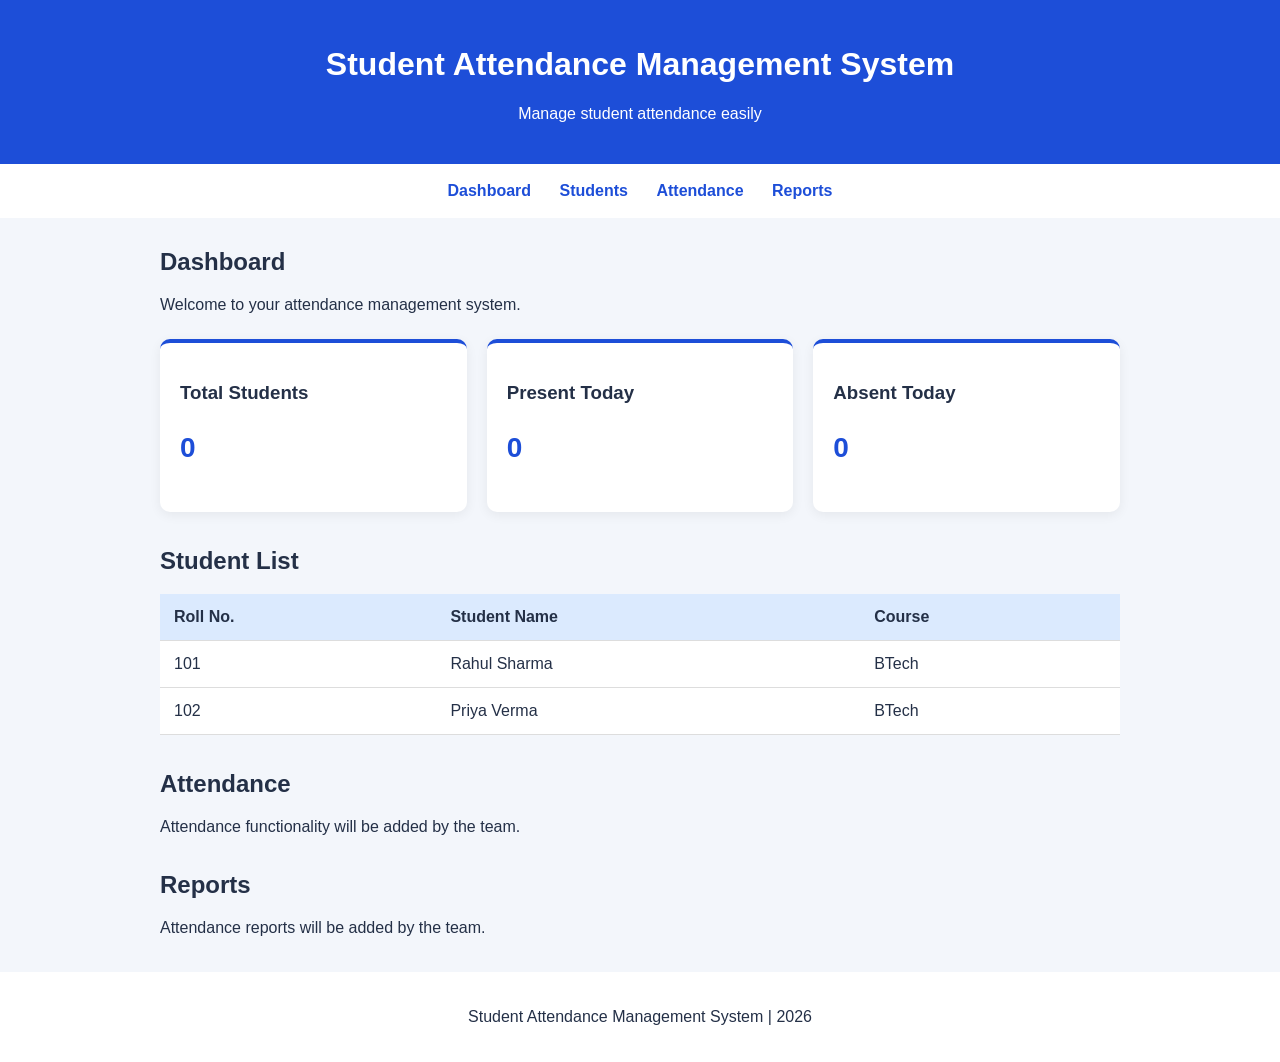
==== index.html @ 1b59be7e "Add files via upload" ====
<!DOCTYPE html>
<html lang="en">
<head>
    <meta charset="UTF-8">
    <meta name="viewport" content="width=device-width, initial-scale=1.0">
    <title>Student Attendance System</title>
    <link rel="stylesheet" href="style.css">
</head>
<body>
    <header>
        <h1>Student Attendance Management System</h1>
        <p>Manage student attendance easily</p>
    </header>

    <nav>
        <a href="#dashboard">Dashboard</a>
        <a href="#students">Students</a>
        <a href="#attendance">Attendance</a>
        <a href="#reports">Reports</a>
    </nav>

    <main>
        <section id="dashboard">
            <h2>Dashboard</h2>
            <p>Welcome to your attendance management system.</p>

            <div class="cards">
                <div class="card">
                    <h3>Total Students</h3>
                    <p>0</p>
                </div>

                <div class="card">
                    <h3>Present Today</h3>
                    <p>0</p>
                </div>

                <div class="card">
                    <h3>Absent Today</h3>
                    <p>0</p>
                </div>
            </div>
        </section>

        <section id="students">
            <h2>Student List</h2>
            <table>
                <thead>
                    <tr>
                        <th>Roll No.</th>
                        <th>Student Name</th>
                        <th>Course</th>
                    </tr>
                </thead>
                <tbody>
                    <tr>
                        <td>101</td>
                        <td>Rahul Sharma</td>
                        <td>BTech</td>
                    </tr>
                    <tr>
                        <td>102</td>
                        <td>Priya Verma</td>
                        <td>BTech</td>
                    </tr>
                </tbody>
            </table>
        </section>

        <section id="attendance">
            <h2>Attendance</h2>
            <p>Attendance functionality will be added by the team.</p>
        </section>

        <section id="reports">
            <h2>Reports</h2>
            <p>Attendance reports will be added by the team.</p>
        </section>
    </main>

    <footer>
        <p>Student Attendance Management System | 2026</p>
    </footer>
</body>
</html>
---- style.css ----
* {
    box-sizing: border-box;
}

body {
    margin: 0;
    font-family: Arial, sans-serif;
    background: #f3f6fb;
    color: #243047;
}

header {
    background: #1d4ed8;
    color: white;
    text-align: center;
    padding: 25px 15px;
}

nav {
    background: white;
    padding: 18px;
    text-align: center;
}

nav a {
    color: #1d4ed8;
    text-decoration: none;
    font-weight: bold;
    margin: 0 12px;
}

main {
    max-width: 1000px;
    margin: 30px auto;
    padding: 0 20px;
}

.cards {
    display: grid;
    grid-template-columns: repeat(3, 1fr);
    gap: 20px;
    margin: 25px 0;
}

.card {
    background: white;
    padding: 20px;
    border-radius: 10px;
    border-top: 4px solid #1d4ed8;
    box-shadow: 0 3px 12px #00000010;
}

.card p {
    color: #1d4ed8;
    font-size: 28px;
    font-weight: bold;
}

table {
    width: 100%;
    border-collapse: collapse;
    background: white;
}

th, td {
    padding: 14px;
    text-align: left;
    border-bottom: 1px solid #ddd;
}

th {
    background: #dbeafe;
}

section {
    margin-bottom: 35px;
}

footer {
    text-align: center;
    padding: 20px;
    background: white;
}

@media (max-width: 600px) {
    .cards {
        grid-template-columns: 1fr;
    }

    nav a {
        display: inline-block;
        margin: 8px;
    }
}
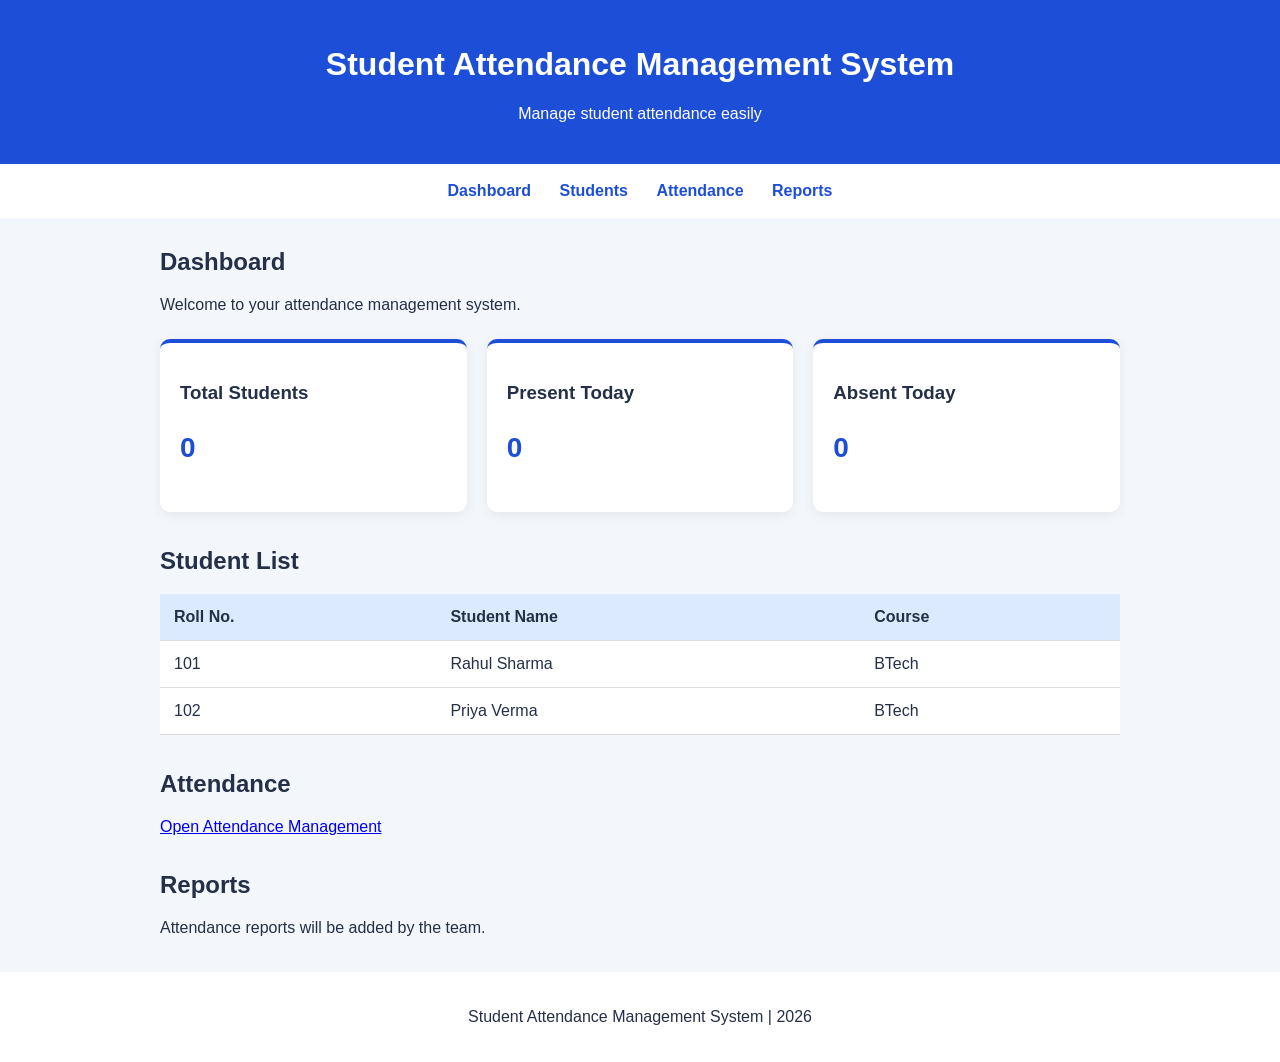
==== commit 0435be7b: "Update index.html" ====
--- a/index.html
+++ b/index.html
@@ -70,7 +70,9 @@
 
         <section id="attendance">
             <h2>Attendance</h2>
-            <p>Attendance functionality will be added by the team.</p>
+            <p>
+               <a href="attendance.html">Open Attendance Management</a>
+        </p>
         </section>
 
         <section id="reports">
@@ -83,4 +85,4 @@
         <p>Student Attendance Management System | 2026</p>
     </footer>
 </body>
-</html>+</html>
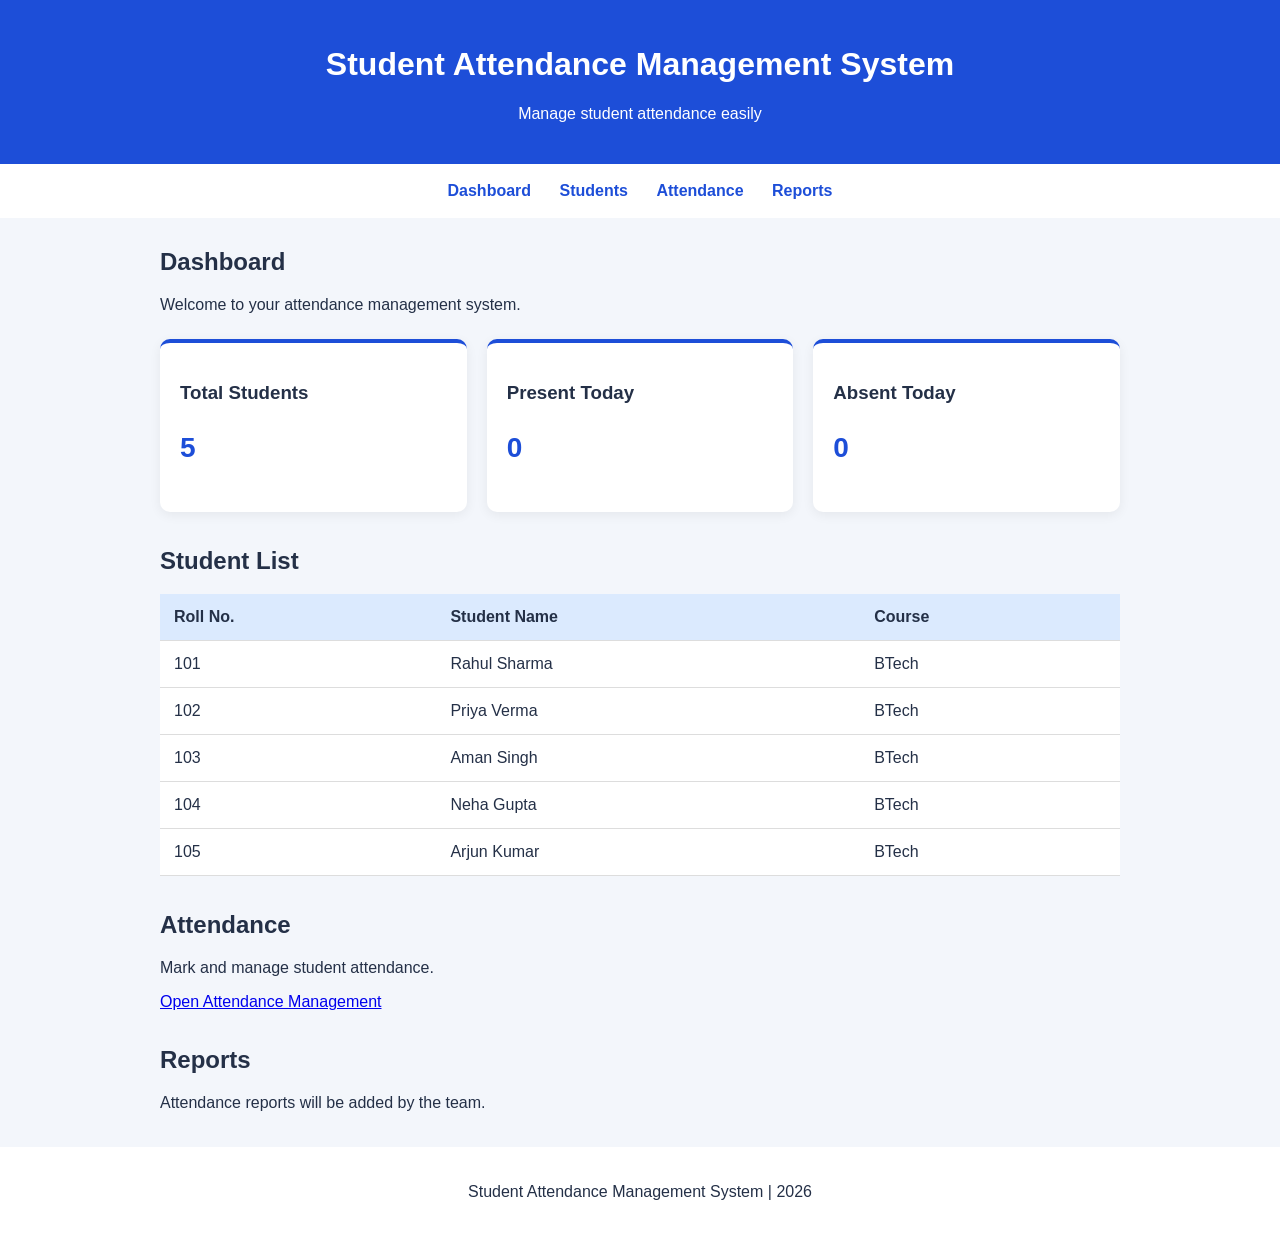
==== commit 19a2cc0f: "Update index.html" ====
--- a/index.html
+++ b/index.html
@@ -21,6 +21,7 @@
     </nav>
 
     <main>
+        <!-- Dashboard Section -->
         <section id="dashboard">
             <h2>Dashboard</h2>
             <p>Welcome to your attendance management system.</p>
@@ -28,7 +29,7 @@
             <div class="cards">
                 <div class="card">
                     <h3>Total Students</h3>
-                    <p>0</p>
+                    <p>5</p>
                 </div>
 
                 <div class="card">
@@ -43,8 +44,10 @@
             </div>
         </section>
 
+        <!-- Student List Section -->
         <section id="students">
             <h2>Student List</h2>
+
             <table>
                 <thead>
                     <tr>
@@ -53,6 +56,7 @@
                         <th>Course</th>
                     </tr>
                 </thead>
+
                 <tbody>
                     <tr>
                         <td>101</td>
@@ -64,17 +68,35 @@
                         <td>Priya Verma</td>
                         <td>BTech</td>
                     </tr>
+                    <tr>
+                        <td>103</td>
+                        <td>Aman Singh</td>
+                        <td>BTech</td>
+                    </tr>
+                    <tr>
+                        <td>104</td>
+                        <td>Neha Gupta</td>
+                        <td>BTech</td>
+                    </tr>
+                    <tr>
+                        <td>105</td>
+                        <td>Arjun Kumar</td>
+                        <td>BTech</td>
+                    </tr>
                 </tbody>
             </table>
         </section>
 
+        <!-- Attendance Section -->
         <section id="attendance">
             <h2>Attendance</h2>
+            <p>Mark and manage student attendance.</p>
             <p>
-               <a href="attendance.html">Open Attendance Management</a>
-        </p>
+                <a href="attendance.html">Open Attendance Management</a>
+            </p>
         </section>
 
+        <!-- Reports Section -->
         <section id="reports">
             <h2>Reports</h2>
             <p>Attendance reports will be added by the team.</p>
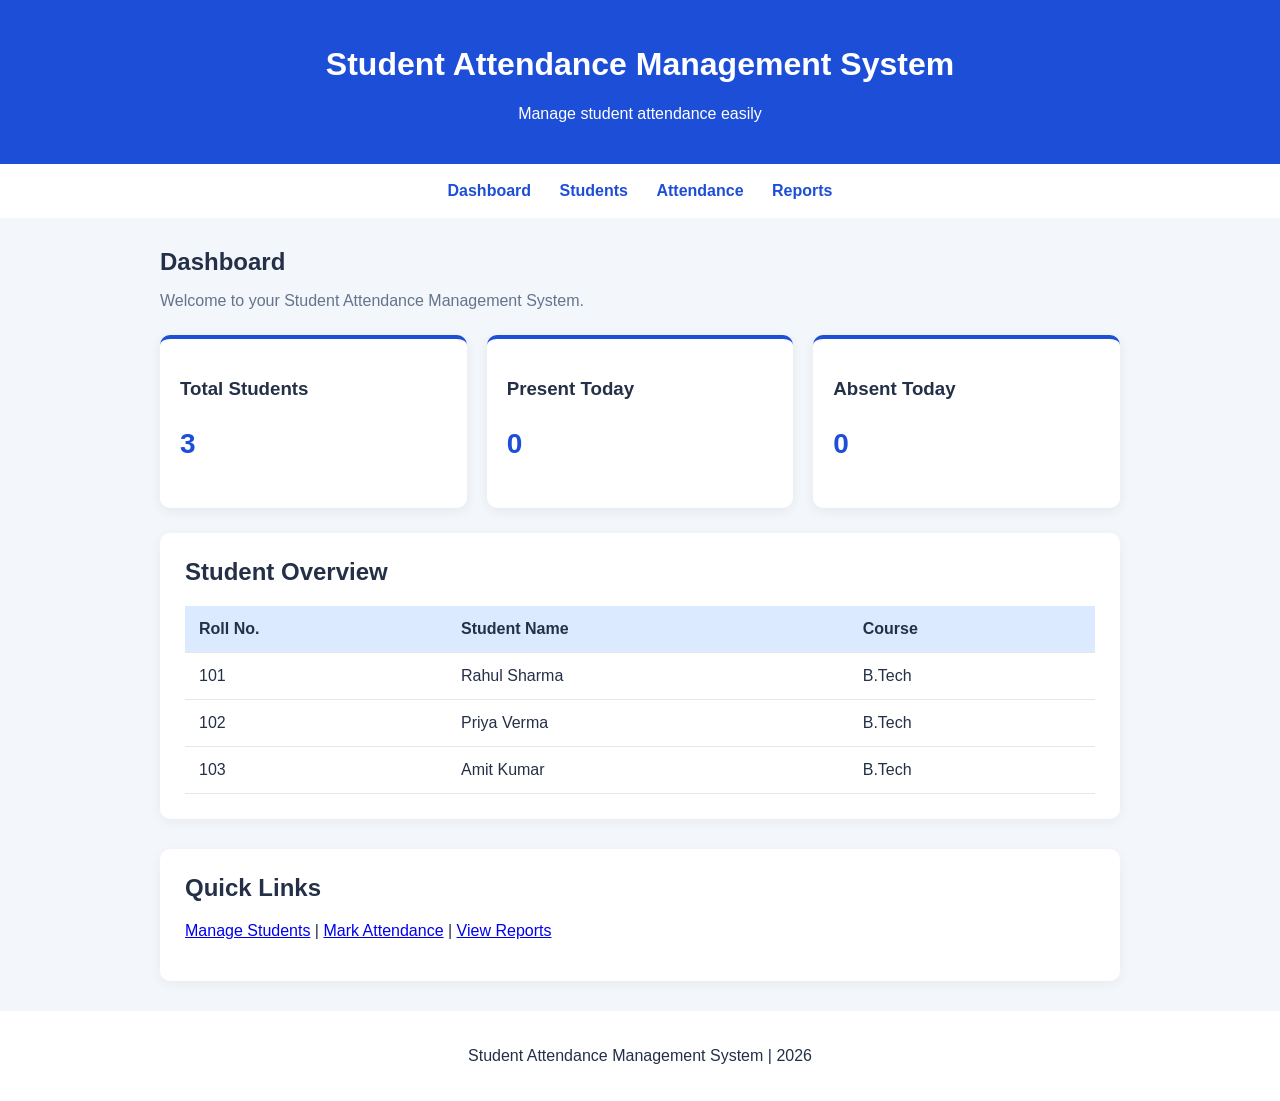
==== commit 4315e3eb: "Improve dashboard and page layouts" ====
--- a/index.html
+++ b/index.html
@@ -4,107 +4,95 @@
 <head>
     <meta charset="UTF-8">
     <meta name="viewport" content="width=device-width, initial-scale=1.0">
-    <title>Student Attendance System</title>
+    <title>Dashboard - Student Attendance Management System</title>
     <link rel="stylesheet" href="style.css">
 </head>
 <body>
+
     <header>
         <h1>Student Attendance Management System</h1>
         <p>Manage student attendance easily</p>
     </header>
 
     <nav>
-        <a href="#dashboard">Dashboard</a>
-        <a href="#students">Students</a>
-        <a href="#attendance">Attendance</a>
-        <a href="#reports">Reports</a>
+        <a href="index.html">Dashboard</a>
+        <a href="students.html">Students</a>
+        <a href="attendance.html">Attendance</a>
+        <a href="reports.html">Reports</a>
     </nav>
 
     <main>
-        <!-- Dashboard Section -->
-        <section id="dashboard">
+        <section class="page-header">
             <h2>Dashboard</h2>
-            <p>Welcome to your attendance management system.</p>
+            <p>Welcome to your Student Attendance Management System.</p>
+        </section>
 
-            <div class="cards">
-                <div class="card">
-                    <h3>Total Students</h3>
-                    <p>5</p>
-                </div>
+        <section class="cards">
+            <div class="card">
+                <h3>Total Students</h3>
+                <p>3</p>
+            </div>
 
-                <div class="card">
-                    <h3>Present Today</h3>
-                    <p>0</p>
-                </div>
+            <div class="card">
+                <h3>Present Today</h3>
+                <p>0</p>
+            </div>
 
-                <div class="card">
-                    <h3>Absent Today</h3>
-                    <p>0</p>
-                </div>
+            <div class="card">
+                <h3>Absent Today</h3>
+                <p>0</p>
             </div>
         </section>
 
-        <!-- Student List Section -->
-        <section id="students">
-            <h2>Student List</h2>
+        <section class="table-section">
+            <h2>Student Overview</h2>
 
-            <table>
-                <thead>
-                    <tr>
-                        <th>Roll No.</th>
-                        <th>Student Name</th>
-                        <th>Course</th>
-                    </tr>
-                </thead>
+            <div class="table-container">
+                <table>
+                    <thead>
+                        <tr>
+                            <th>Roll No.</th>
+                            <th>Student Name</th>
+                            <th>Course</th>
+                        </tr>
+                    </thead>
 
-                <tbody>
-                    <tr>
-                        <td>101</td>
-                        <td>Rahul Sharma</td>
-                        <td>BTech</td>
-                    </tr>
-                    <tr>
-                        <td>102</td>
-                        <td>Priya Verma</td>
-                        <td>BTech</td>
-                    </tr>
-                    <tr>
-                        <td>103</td>
-                        <td>Aman Singh</td>
-                        <td>BTech</td>
-                    </tr>
-                    <tr>
-                        <td>104</td>
-                        <td>Neha Gupta</td>
-                        <td>BTech</td>
-                    </tr>
-                    <tr>
-                        <td>105</td>
-                        <td>Arjun Kumar</td>
-                        <td>BTech</td>
-                    </tr>
-                </tbody>
-            </table>
+                    <tbody>
+                        <tr>
+                            <td>101</td>
+                            <td>Rahul Sharma</td>
+                            <td>B.Tech</td>
+                        </tr>
+
+                        <tr>
+                            <td>102</td>
+                            <td>Priya Verma</td>
+                            <td>B.Tech</td>
+                        </tr>
+
+                        <tr>
+                            <td>103</td>
+                            <td>Amit Kumar</td>
+                            <td>B.Tech</td>
+                        </tr>
+                    </tbody>
+                </table>
+            </div>
         </section>
 
-        <!-- Attendance Section -->
-        <section id="attendance">
-            <h2>Attendance</h2>
-            <p>Mark and manage student attendance.</p>
+        <section class="table-section">
+            <h2>Quick Links</h2>
             <p>
-                <a href="attendance.html">Open Attendance Management</a>
+                <a href="students.html">Manage Students</a> |
+                <a href="attendance.html">Mark Attendance</a> |
+                <a href="reports.html">View Reports</a>
             </p>
-        </section>
-
-        <!-- Reports Section -->
-        <section id="reports">
-            <h2>Reports</h2>
-            <p>Attendance reports will be added by the team.</p>
         </section>
     </main>
 
     <footer>
         <p>Student Attendance Management System | 2026</p>
     </footer>
+
 </body>
 </html>
--- a/style.css
+++ b/style.css
@@ -92,4 +92,233 @@
         display: inline-block;
         margin: 8px;
     }
-}+}
+
+/* Attendance Page */
+
+.page-header {
+    margin-bottom: 25px;
+}
+
+.page-header h2 {
+    margin-bottom: 8px;
+}
+
+.page-header p {
+    color: #64748b;
+}
+
+.attendance-controls {
+    display: flex;
+    align-items: end;
+    justify-content: space-between;
+    gap: 20px;
+    background: white;
+    padding: 20px;
+    margin-bottom: 25px;
+    border-radius: 10px;
+    box-shadow: 0 3px 12px #0000000d;
+}
+
+.form-group {
+    display: flex;
+    flex-direction: column;
+    gap: 8px;
+}
+
+.form-group label {
+    font-weight: bold;
+}
+
+.form-group input {
+    padding: 10px;
+    border: 1px solid #cbd5e1;
+    border-radius: 6px;
+    font-size: 15px;
+}
+
+.attendance-controls button,
+.attendance-action button {
+    background: #1d4ed8;
+    color: white;
+    border: none;
+    border-radius: 6px;
+    padding: 11px 18px;
+    cursor: pointer;
+    font-weight: bold;
+}
+
+.attendance-controls button:hover,
+.attendance-action button:hover {
+    opacity: 0.9;
+}
+
+.table-section {
+    background: white;
+    padding: 25px;
+    margin-bottom: 30px;
+    border-radius: 10px;
+    box-shadow: 0 3px 12px #0000000d;
+}
+
+.table-section h2 {
+    margin-top: 0;
+    margin-bottom: 20px;
+}
+
+.table-container {
+    overflow-x: auto;
+}
+
+.table-container table {
+    width: 100%;
+    border-collapse: collapse;
+}
+
+.table-container th,
+.table-container td {
+    padding: 14px;
+    text-align: left;
+    border-bottom: 1px solid #e5e7eb;
+}
+
+.table-container th {
+    background: #dbeafe;
+}
+
+.attendance-action {
+    display: flex;
+    align-items: center;
+    justify-content: space-between;
+    margin-top: 20px;
+}
+
+#message {
+    font-weight: bold;
+    margin: 0;
+}
+
+@media (max-width: 600px) {
+    .attendance-controls {
+        flex-direction: column;
+        align-items: stretch;
+    }
+
+    .attendance-action {
+        flex-direction: column;
+        align-items: stretch;
+        gap: 15px;
+    }
+}
+
+/* Students Page */
+
+.student-actions {
+    display: flex;
+    align-items: end;
+    justify-content: space-between;
+    gap: 20px;
+    background: white;
+    padding: 20px;
+    margin-bottom: 25px;
+    border-radius: 10px;
+    box-shadow: 0 3px 12px #0000000d;
+}
+
+.student-actions .form-group {
+    flex: 1;
+}
+
+.student-actions input {
+    width: 100%;
+    max-width: 400px;
+}
+
+.student-actions button {
+    background: #1d4ed8;
+    color: white;
+    border: none;
+    border-radius: 6px;
+    padding: 11px 18px;
+    cursor: pointer;
+    font-weight: bold;
+}
+
+.student-actions button:hover {
+    opacity: 0.9;
+}
+
+.table-section button {
+    padding: 7px 10px;
+    margin: 2px;
+    border: none;
+    border-radius: 5px;
+    cursor: pointer;
+}
+
+@media (max-width: 600px) {
+    .student-actions {
+        flex-direction: column;
+        align-items: stretch;
+    }
+
+    .student-actions button {
+        width: 100%;
+    }
+}
+
+/* Students Page */
+
+.student-actions {
+    display: flex;
+    align-items: end;
+    justify-content: space-between;
+    gap: 20px;
+    background: white;
+    padding: 20px;
+    margin-bottom: 25px;
+    border-radius: 10px;
+    box-shadow: 0 3px 12px #0000000d;
+}
+
+.student-actions .form-group {
+    flex: 1;
+}
+
+.student-actions input {
+    width: 100%;
+    max-width: 400px;
+}
+
+.student-actions button {
+    background: #1d4ed8;
+    color: white;
+    border: none;
+    border-radius: 6px;
+    padding: 11px 18px;
+    cursor: pointer;
+    font-weight: bold;
+}
+
+.student-actions button:hover {
+    opacity: 0.9;
+}
+
+.table-section button {
+    padding: 7px 10px;
+    margin: 2px;
+    border: none;
+    border-radius: 5px;
+    cursor: pointer;
+}
+
+@media (max-width: 600px) {
+    .student-actions {
+        flex-direction: column;
+        align-items: stretch;
+    }
+
+    .student-actions button {
+        width: 100%;
+    }
+}
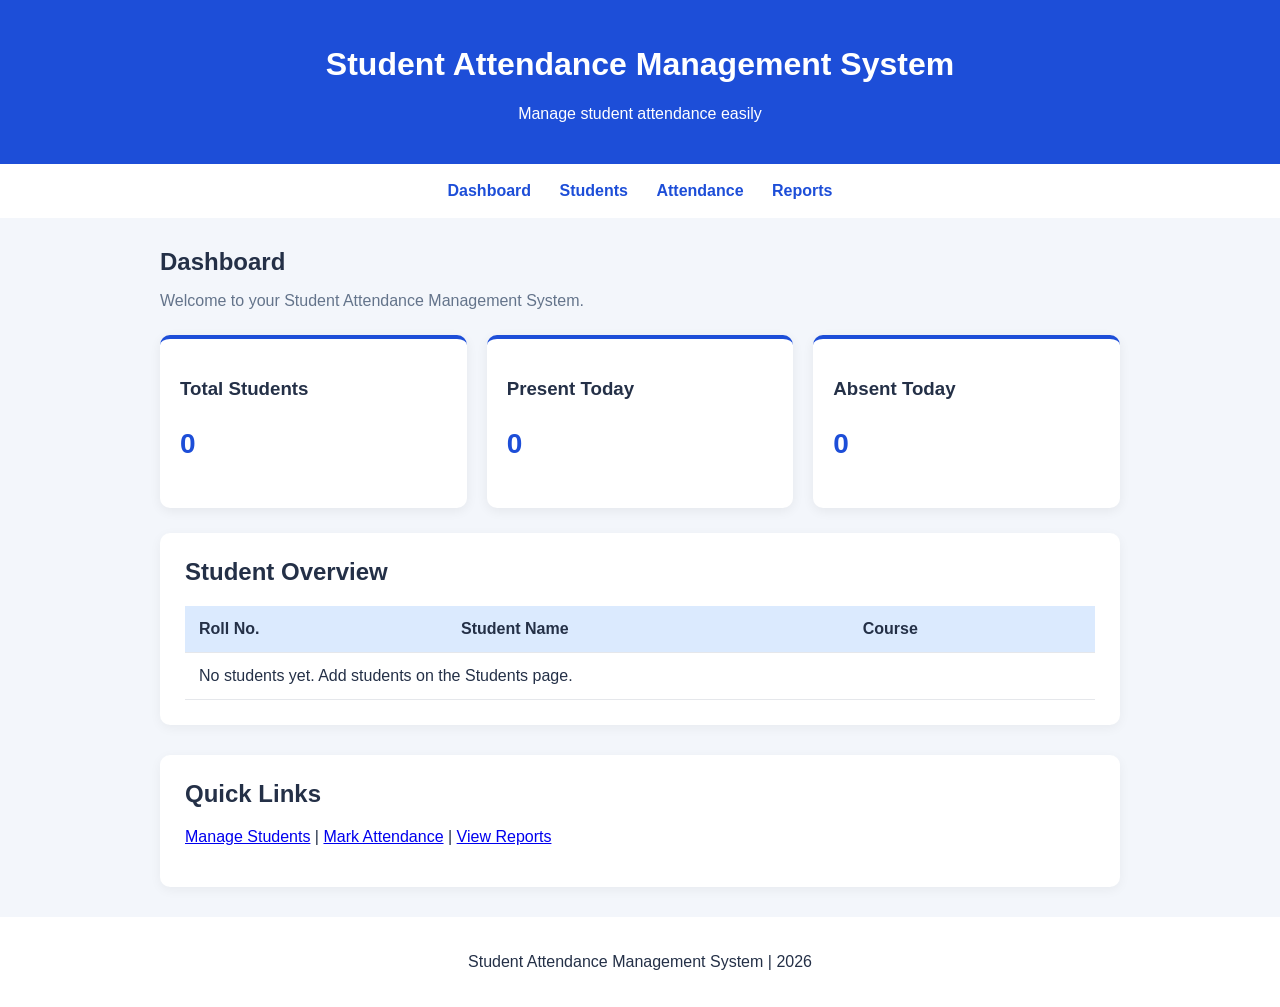
==== commit bd0544b7: "Connect dashboard and reports to saved data" ====
--- a/index.html
+++ b/index.html
@@ -1,12 +1,13 @@
-
 <!DOCTYPE html>
 <html lang="en">
+
 <head>
     <meta charset="UTF-8">
     <meta name="viewport" content="width=device-width, initial-scale=1.0">
     <title>Dashboard - Student Attendance Management System</title>
     <link rel="stylesheet" href="style.css">
 </head>
+
 <body>
 
     <header>
@@ -30,17 +31,17 @@
         <section class="cards">
             <div class="card">
                 <h3>Total Students</h3>
-                <p>3</p>
+                <p id="totalStudents">0</p>
             </div>
 
             <div class="card">
                 <h3>Present Today</h3>
-                <p>0</p>
+                <p id="presentToday">0</p>
             </div>
 
             <div class="card">
                 <h3>Absent Today</h3>
-                <p>0</p>
+                <p id="absentToday">0</p>
             </div>
         </section>
 
@@ -57,24 +58,7 @@
                         </tr>
                     </thead>
 
-                    <tbody>
-                        <tr>
-                            <td>101</td>
-                            <td>Rahul Sharma</td>
-                            <td>B.Tech</td>
-                        </tr>
-
-                        <tr>
-                            <td>102</td>
-                            <td>Priya Verma</td>
-                            <td>B.Tech</td>
-                        </tr>
-
-                        <tr>
-                            <td>103</td>
-                            <td>Amit Kumar</td>
-                            <td>B.Tech</td>
-                        </tr>
+                    <tbody id="dashboardTableBody">
                     </tbody>
                 </table>
             </div>
@@ -93,6 +77,6 @@
     <footer>
         <p>Student Attendance Management System | 2026</p>
     </footer>
-
+    <script src="dashboard.js"></script>
 </body>
-</html>
+</html>
--- a/style.css
+++ b/style.css
@@ -322,3 +322,76 @@
         width: 100%;
     }
 }
+
+/* Responsive Design Improvements */
+
+img {
+    max-width: 100%;
+    height: auto;
+}
+
+button,
+input,
+select,
+textarea {
+    font: inherit;
+}
+
+nav a:hover {
+    color: #1e40af;
+    text-decoration: underline;
+}
+
+button:focus-visible,
+a:focus-visible,
+input:focus-visible {
+    outline: 2px solid #2563eb;
+    outline-offset: 3px;
+}
+
+@media (max-width: 768px) {
+    main {
+        margin: 20px auto;
+        padding: 0 15px;
+    }
+
+    .cards {
+        grid-template-columns: repeat(2, minmax(0, 1fr));
+        gap: 12px;
+    }
+
+    .card {
+        padding: 15px;
+    }
+
+    .table-section {
+        padding: 15px;
+    }
+
+    table {
+        min-width: 550px;
+    }
+
+    .table-container {
+        overflow-x: auto;
+    }
+
+    header h1 {
+        font-size: 24px;
+    }
+}
+
+@media (max-width: 480px) {
+    .cards {
+        grid-template-columns: 1fr;
+    }
+
+    nav a {
+        margin: 6px;
+        font-size: 14px;
+    }
+
+    header {
+        padding: 20px 10px;
+    }
+}
